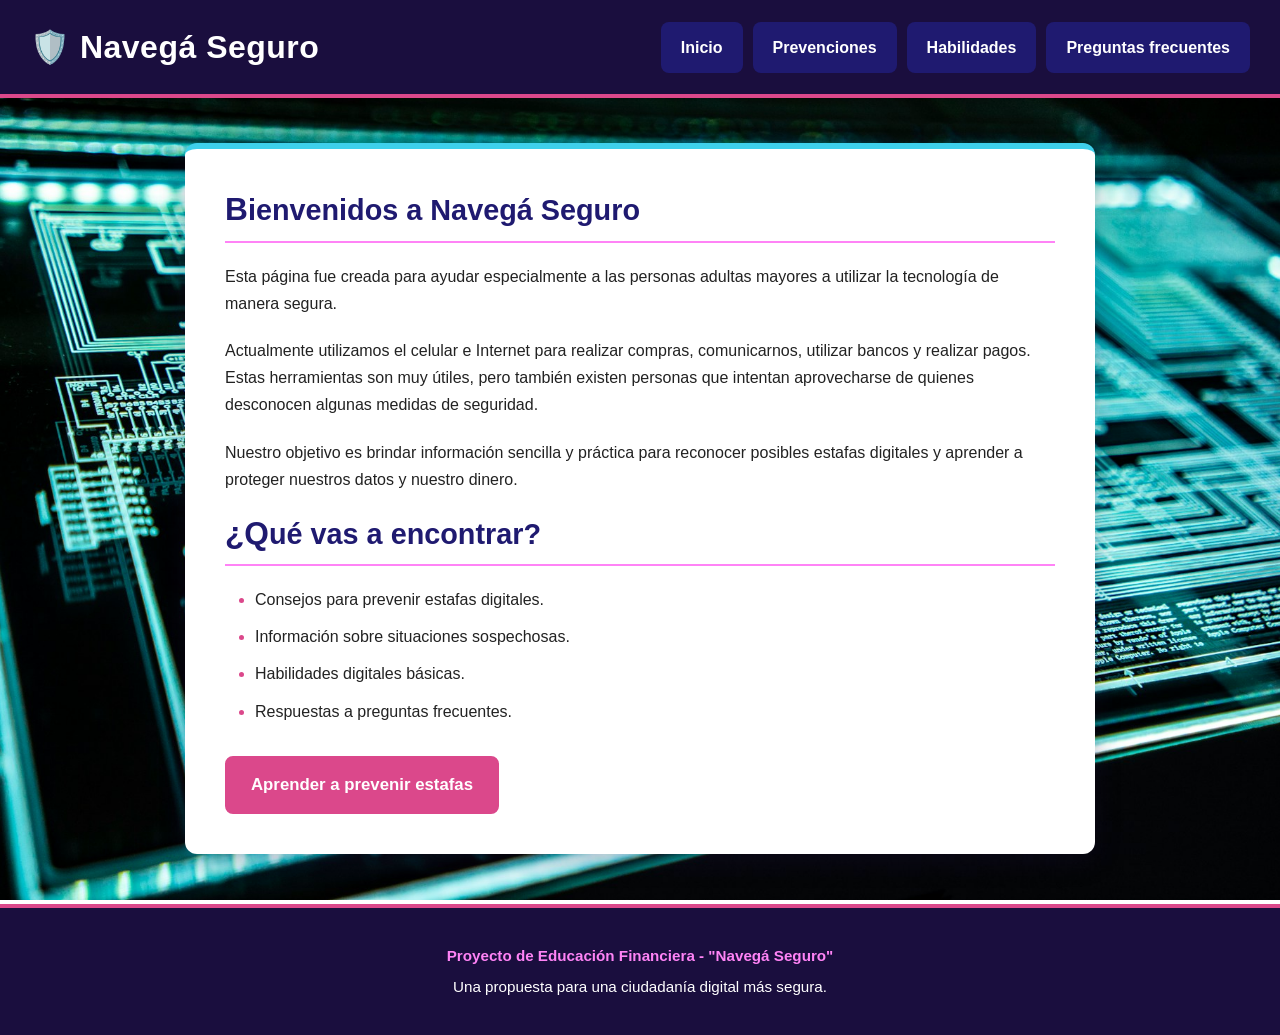
==== index.html @ fb19f62c "Cargué la web entera" ====
<!DOCTYPE html>
<html lang="es">
<head>
    <meta charset="UTF-8">
    <meta name="viewport" content="width=device-width, initial-scale=1.0">
    <title>Navegá Seguro - Inicio</title>
    <link rel="stylesheet" href="css/style.css">
</head>

<body>

    <header>
        <h1>Navegá Seguro</h1>

        <nav class="navbar">
            <ul>
                <li><a href="index.html" class="nav-btn">Inicio</a></li>
                <li><a href="pages/Prev.html" class="nav-btn">Prevenciones</a></li>
                <li><a href="pages/habilidades.html" class="nav-btn">Habilidades</a></li>
                <li><a href="pages/FAQ.html" class="nav-btn">Preguntas frecuentes</a></li>
            </ul>
        </nav>
    </header>

    <main>
        <section class="card">
            <h2>Bienvenidos a Navegá Seguro</h2>

            <p>
                Esta página fue creada para ayudar especialmente a las personas
                adultas mayores a utilizar la tecnología de manera segura.
            </p>

            <p>
                Actualmente utilizamos el celular e Internet para realizar
                compras, comunicarnos, utilizar bancos y realizar pagos.
                Estas herramientas son muy útiles, pero también existen
                personas que intentan aprovecharse de quienes desconocen
                algunas medidas de seguridad.
            </p>

            <p>
                Nuestro objetivo es brindar información sencilla y práctica
                para reconocer posibles estafas digitales y aprender a
                proteger nuestros datos y nuestro dinero.
            </p>

            <h2>¿Qué vas a encontrar?</h2>

            <ul>
                <li>Consejos para prevenir estafas digitales.</li>
                <li>Información sobre situaciones sospechosas.</li>
                <li>Habilidades digitales básicas.</li>
                <li>Respuestas a preguntas frecuentes.</li>
            </ul>

            <a href="pages/Prev.html" class="btn">
                Aprender a prevenir estafas
            </a>
        </section>
    </main>

    <footer>
        <p>Proyecto de Educación Financiera - "Navegá Seguro"</p>
        <p>Una propuesta para una ciudadanía digital más segura.</p>
    </footer>

</body>
</html>
---- css/style.css ----
/* =========================================
   NAVEGÁ SEGURO
   Educación financiera y prevención
   de estafas digitales
   ========================================= */


/* =========================================
   VARIABLES DE COLOR
   ========================================= */

:root {
    --violeta-oscuro: #1A0E3E;
    --violeta: #1F1A70;
    --rosa: #DB488B;
    --rosa-claro: #FF83F6;
    --celeste: #3ED0EB;

    --blanco: #ffffff;
    --negro: #222222;

    --sombra: 0 8px 25px rgba(26, 14, 62, 0.25);
    --radio: 12px;
}


/* =========================================
   ESTILOS GENERALES
   ========================================= */

* {
    box-sizing: border-box;
}

html {
    scroll-behavior: smooth;
}

body {
    font-family: "Segoe UI", Tahoma, Geneva, Verdana, sans-serif;

    background-image: url("../images/bg2.jpg");
    background-size: cover;
    background-position: center;
    background-attachment: fixed;
    background-repeat: no-repeat;

    color: #222;
    margin: 0;
    padding: 0;
    line-height: 1.7;
}


/* =========================================
   ENCABEZADO
   ========================================= */

header {
    background: var(--violeta-oscuro);

    color: var(--blanco);

    padding: 20px 30px;

    display: flex;
    align-items: center;
    justify-content: space-between;

    gap: 25px;

    border-bottom: 4px solid var(--rosa);

    box-shadow: 0 4px 15px rgba(0, 0, 0, 0.25);

    position: sticky;
    top: 0;
    z-index: 1000;
}


/* =========================================
   TÍTULO DEL SITIO
   ========================================= */

header h1 {
    margin: 0;

    color: var(--blanco);

    font-size: 2rem;

    font-weight: 700;

    letter-spacing: 0.5px;
}

header h1::before {
    content: "🛡️ ";
}


/* =========================================
   MENÚ DE NAVEGACIÓN
   ========================================= */

.navbar ul {
    list-style: none;

    display: flex;

    justify-content: center;
    align-items: center;

    gap: 10px;

    margin: 0;
    padding: 0;

    flex-wrap: wrap;
}

.navbar li {
    margin: 0;
    padding: 0;
}


/* Botones del menú */

.nav-btn {
    display: inline-block;

    background-color: var(--violeta);

    color: var(--blanco);

    padding: 10px 18px;

    border: 2px solid transparent;

    border-radius: 8px;

    text-decoration: none;

    font-size: 1rem;

    font-weight: 600;

    transition:
        background-color 0.2s ease,
        color 0.2s ease,
        transform 0.2s ease,
        border-color 0.2s ease;
}


/* Efecto al pasar el mouse */

.nav-btn:hover {
    background-color: var(--rosa);

    color: var(--blanco);

    border-color: var(--rosa-claro);

    transform: translateY(-2px);
}


/* Accesibilidad: teclado */

.nav-btn:focus {
    outline: 3px solid var(--celeste);
    outline-offset: 3px;
}


/* Página actual */

.nav-btn.active {
    background-color: var(--rosa);

    border-color: var(--rosa-claro);
}


/* =========================================
   CONTENIDO PRINCIPAL
   ========================================= */

main {
    width: 100%;

    max-width: 950px;

    margin: 45px auto;

    padding: 0 20px;
}


/* =========================================
   TARJETAS
   ========================================= */

.card {
    background-color: #ffffff;
    
    padding: 40px;

    border-radius: var(--radio);

    box-shadow: var(--sombra);

    border-top: 6px solid var(--celeste);

    margin-bottom: 30px;
}


/* =========================================
   TÍTULOS
   ========================================= */

.card h2 {
    color: var(--violeta);

    font-size: 1.8rem;

    margin-top: 0;

    margin-bottom: 20px;

    line-height: 1.3;

    border-bottom: 2px solid var(--rosa-claro);

    padding-bottom: 10px;
}

.card h3 {
    color: var(--rosa);

    font-size: 1.35rem;

    margin-top: 30px;

    margin-bottom: 10px;
}


/* =========================================
   TEXTO
   ========================================= */

.card p {
    margin-bottom: 20px;
}

.card strong {
    color: var(--violeta);
}


/* =========================================
   LISTAS
   ========================================= */

.card ul {
    padding-left: 30px;
}

.card li {
    margin-bottom: 10px;
}

.card li::marker {
    color: var(--rosa);
    font-weight: bold;
}


/* =========================================
   BOTONES PRINCIPALES
   ========================================= */

.btn {
    display: inline-block;

    background-color: var(--rosa);

    color: var(--blanco);

    padding: 13px 24px;

    border-radius: 8px;

    text-decoration: none;

    font-weight: 700;

    font-size: 1.05rem;

    margin-top: 15px;

    border: 2px solid var(--rosa);

    transition:
        background-color 0.2s ease,
        transform 0.2s ease,
        border-color 0.2s ease;
}

.btn:hover {
    background-color: var(--violeta);

    border-color: var(--celeste);

    transform: translateY(-2px);
}

.btn:focus {
    outline: 3px solid var(--celeste);

    outline-offset: 3px;
}


/* =========================================
   BLOQUES DESTACADOS
   ========================================= */

.card .destacado {
    background-color: var(--violeta);

    color: var(--blanco);

    padding: 20px;

    border-radius: 10px;

    border-left: 6px solid var(--rosa-claro);

    margin: 25px 0;
}

.card .destacado strong {
    color: var(--rosa-claro);
}


/* =========================================
   CONSEJO DE SEGURIDAD
   ========================================= */

.card .alerta {
    background-color: var(--rosa-claro);

    color: var(--violeta-oscuro);

    padding: 20px;

    border-radius: 10px;

    border-left: 6px solid var(--rosa);

    font-weight: 600;

    margin: 25px 0;
}


/* =========================================
   ICONOS / EMOJIS
   ========================================= */

.card h2:first-letter {
    font-size: 1.1em;
}


/* =========================================
   PIE DE PÁGINA
   ========================================= */

footer {
    background-color: var(--violeta-oscuro);

    color: var(--blanco);

    text-align: center;

    padding: 30px 20px;

    margin-top: 50px;

    border-top: 4px solid var(--rosa);
}

footer p {
    margin: 5px 0;

    font-size: 0.95rem;
}

footer p:first-child {
    color: var(--rosa-claro);

    font-weight: 600;
}


/* =========================================
   ENLACES GENERALES
   ========================================= */

a {
    color: var(--violeta);

    font-weight: 600;
}

a:hover {
    color: var(--rosa);
}


/* =========================================
   SELECCIÓN DE TEXTO
   ========================================= */

::selection {
    background-color: var(--rosa);

    color: var(--blanco);
}


/* =========================================
   RESPONSIVE - TABLETS
   ========================================= */

@media (max-width: 800px) {

    header {
        flex-direction: column;

        text-align: center;

        padding: 20px;
    }

    header h1 {
        font-size: 1.8rem;
    }

    .navbar ul {
        gap: 8px;
    }

    .nav-btn {
        font-size: 0.95rem;

        padding: 9px 14px;
    }

    main {
        margin: 30px auto;
    }

    .card {
        padding: 30px;
    }
}


/* =========================================
   RESPONSIVE - CELULARES
   ========================================= */

@media (max-width: 600px) {

    body {
        font-size: 18px;
    }

    header {
        position: relative;

        padding: 18px 15px;
    }

    header h1 {
        font-size: 1.6rem;
    }

    .navbar {
        width: 100%;
    }

    .navbar ul {
        width: 100%;

        flex-direction: column;

        gap: 8px;
    }

    .navbar li {
        width: 100%;
    }

    .nav-btn {
        width: 100%;

        text-align: center;

        padding: 12px;
    }

    main {
        margin: 25px auto;

        padding: 0 12px;
    }

    .card {
        padding: 25px 20px;

        border-radius: 10px;
    }

    .card h2 {
        font-size: 1.55rem;
    }

    .card h3 {
        font-size: 1.25rem;
    }

    .btn {
        display: block;

        width: 100%;

        text-align: center;

        padding: 14px 18px;
    }

    footer {
        padding: 25px 15px;
    }
}


/* =========================================
   REDUCCIÓN DE MOVIMIENTO
   ========================================= */

@media (prefers-reduced-motion: reduce) {

    html {
        scroll-behavior: auto;
    }

    *,
    *::before,
    *::after {
        transition: none !important;
        animation: none !important;
    }
}
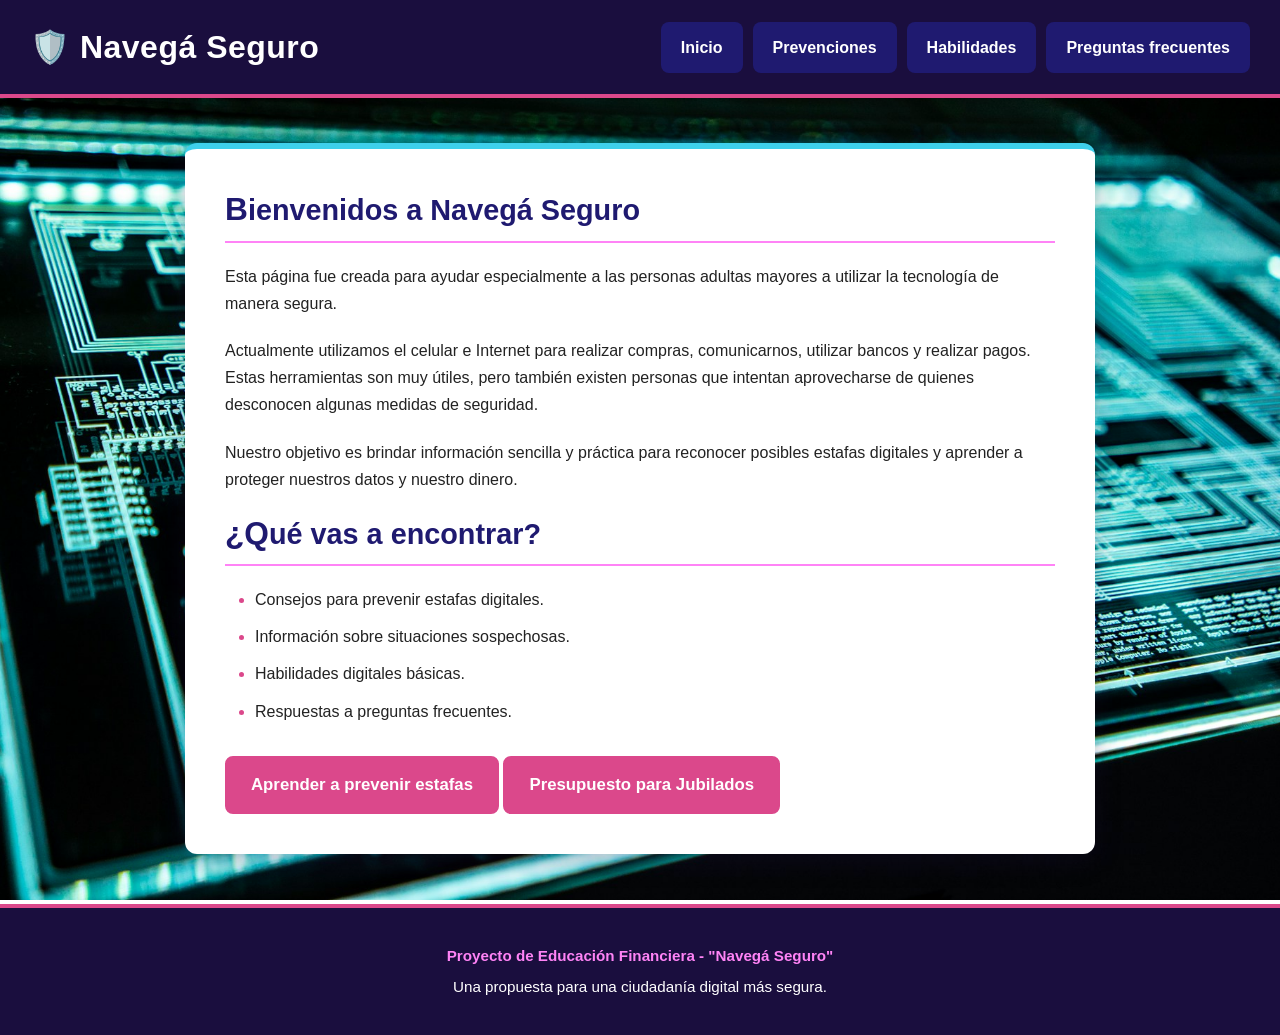
==== commit 2b6668b3: "Add link for 'Presupuesto para Jubilados' in index.html Added a new link for 'Presupuesto para Jubil" ====
--- a/index.html
+++ b/index.html
@@ -17,7 +17,7 @@
                 <li><a href="index.html" class="nav-btn">Inicio</a></li>
                 <li><a href="pages/Prev.html" class="nav-btn">Prevenciones</a></li>
                 <li><a href="pages/habilidades.html" class="nav-btn">Habilidades</a></li>
-                <li><a href="pages/FAQ.html" class="nav-btn">Preguntas frecuentes</a></li>
+                <li><a href="pages/faq.html" class="nav-btn">Preguntas frecuentes</a></li>
             </ul>
         </nav>
     </header>
@@ -57,6 +57,9 @@
             <a href="pages/Prev.html" class="btn">
                 Aprender a prevenir estafas
             </a>
+            <a href="pages/Prev.html" class="btn">
+                Presupuesto para Jubilados
+            </a>
         </section>
     </main>
 
@@ -66,4 +69,4 @@
     </footer>
 
 </body>
-</html>+</html>
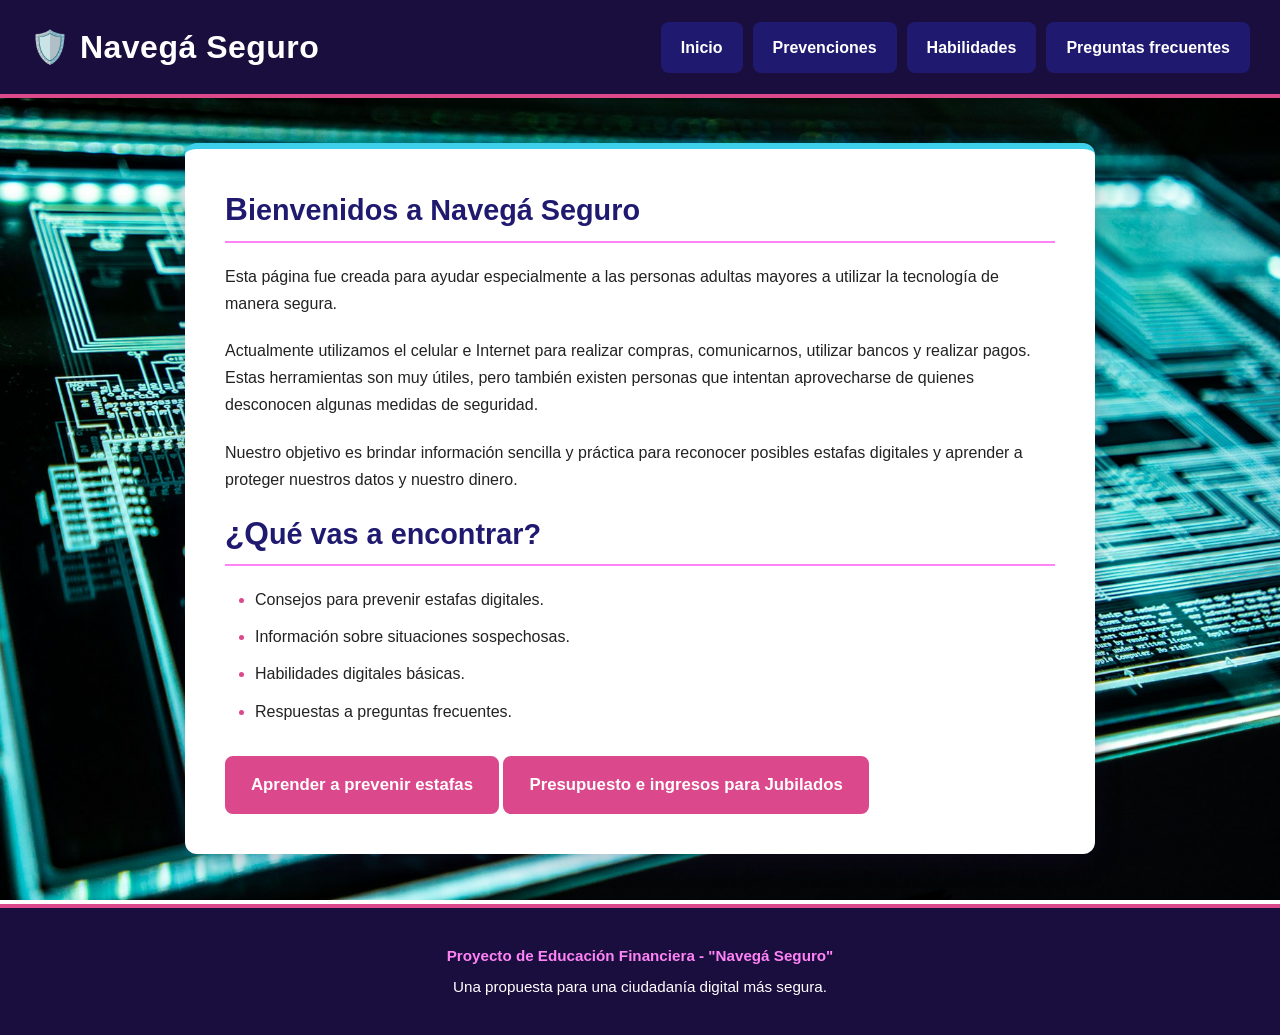
==== commit 473d22c8: "Update index.html" ====
--- a/index.html
+++ b/index.html
@@ -57,8 +57,8 @@
             <a href="pages/Prev.html" class="btn">
                 Aprender a prevenir estafas
             </a>
-            <a href="pages/Prev.html" class="btn">
-                Presupuesto para Jubilados
+            <a href="pages/presupuesto.html" class="btn">
+                Presupuesto e ingresos para Jubilados
             </a>
         </section>
     </main>
